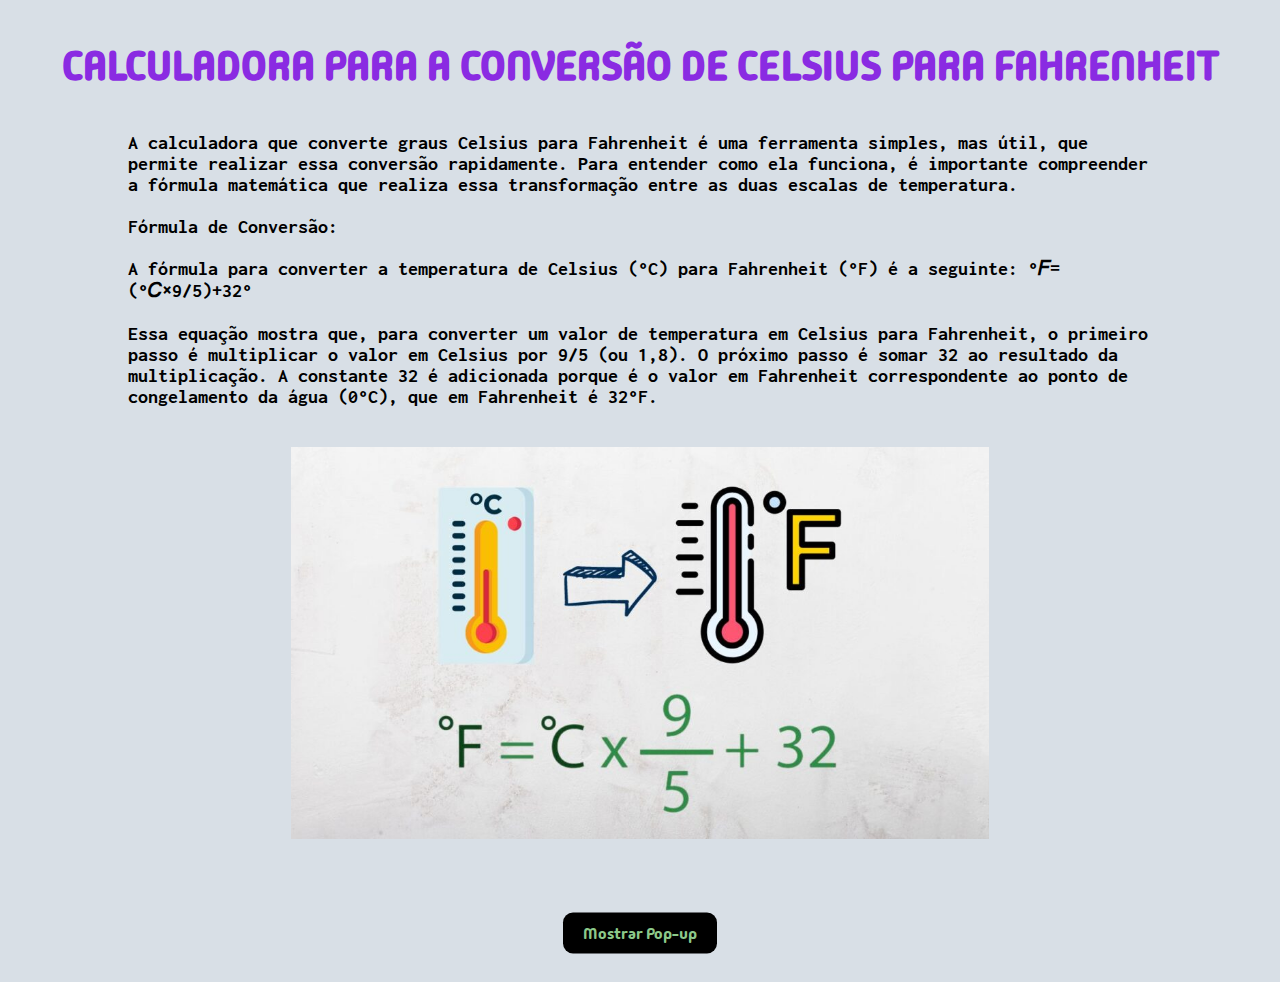
==== index.html @ 8ce26b89 "Update and rename calculadora.html to index.html" ====
<!DOCTYPE html>
<html lang="en">
<head>
    <meta charset="UTF-8">
    <meta name="viewport" content="width=device-width, initial-scale=1.0">
    <title>Calculadora Fahrenheit</title>
    <link rel="stylesheet" href="style.css">
</head>
<body>
    <main>
        <div class="texto">
            <h1 class="titulo">CALCULADORA PARA A CONVERSÃO DE CELSIUS PARA FAHRENHEIT </h1>
            <h4 class="paragra">

A calculadora que converte graus Celsius para Fahrenheit é uma ferramenta simples, mas útil, que permite realizar essa conversão rapidamente. Para entender como ela funciona, é importante compreender a fórmula matemática que realiza essa transformação entre as duas escalas de temperatura.
<br><br>
Fórmula de Conversão:
<br><br>
A fórmula para converter a temperatura de Celsius (°C) para Fahrenheit (°F) é a seguinte:

°𝐹=(°𝐶×9/5)+32°
<br><br>
Essa equação mostra que, para converter um valor de temperatura em Celsius para Fahrenheit, o primeiro passo é multiplicar o valor em Celsius por 9/5 (ou 1,8). O próximo passo é somar 32 ao resultado da multiplicação. A constante 32 é adicionada porque é o valor em Fahrenheit correspondente ao ponto de congelamento da água (0°C), que em Fahrenheit é 32°F.
</h4>
<div class="img">
    <img src="conver.jpg" alt="">
</div>

        </div>




        <div class="pop">
            <button onclick="showPopup()">Mostrar Pop-up</button>
        </div>

        <div class="popup-overlay" id="popupOverlay"></div>
        <div class="popup" id="popup">
            <h2>Calculadora Conversão de Celsius para Fahrenheit</h2>
            <div class="calculadora">
                <div class="input">
                    <label>Temperatura em °C:</label>
                    <input type="number" id='temperatura'>
                </div>
                <button id='calcular'>Calcular</button>
            </div>
            <div class="resultado">
                <div class="result" id='resultado'></div>
            </div>
            <div class="fechar">
                <button onclick="closePopup()">Fechar</button>
            </div>
        </div>
      </main>
    <script src="java.js"></script>
</body>
</html>
---- style.css ----
@import url('https://fonts.googleapis.com/css2?family=Inconsolata:wght@200..900&family=Indie+Flower&family=Kanit:ital,wght@0,100;0,200;0,300;0,400;0,500;0,600;0,700;0,800;0,900;1,100;1,200;1,300;1,400;1,500;1,600;1,700;1,800;1,900&family=Kode+Mono:wght@400..700&family=Madimi+One&family=Poppins:ital,wght@0,100;0,200;0,300;0,400;0,500;0,600;0,700;0,800;0,900;1,100;1,200;1,300;1,400;1,500;1,600;1,700;1,800;1,900&display=swap');

*{
    box-sizing: border-box;
    text-decoration: none;
    list-style: none;
    scroll-behavior: smooth;
}

body{
    background-color: rgb(216, 223, 230);
}

.popup {
    font-family: "Inconsolata", serif;
    display: none;
    position: fixed;
    width: 52%; 
    height: 43%;
    max-width: 800px; 
    max-height: 600px;
    left: 50%;
    top: 50%;
    transform: translate(-50%, -50%);
    border: 1px solid #ccc;
    padding: 20px;
    background-color: rgb(216, 208, 211);
    box-shadow: 0 0 10px rgba(0, 0, 0, 0.1);
    z-index: 1000;
}
.popup-overlay {
    display: none;
    position: fixed;
    top: 0;
    left: 0;
    width: 100%;
    height: 100%;
    background: rgba(0, 0, 0, 0.5);
    z-index: 999;
}

.pop button{
    margin-top: 50px;
    font-family: "Madimi One", serif;
    position: relative; 
    left: 50%; 
    top: 80%; 
    transform: translate(-50%, -50%); 
    padding: 10px 20px; 
    background-color: black;
    color: rgb(140, 201, 138);
    border: none; 
    cursor: pointer; 
    font-size: 16px;
    border-radius: 10px;
}

.fechar button{
    position: fixed;
    right: 5%; 
    top: 90%;
}

.calculadora{
    display: flex;
    gap: 20px;
}
.calculadora button{
    border-radius: 10px;
}

.resultado{
    text-align: center;
    margin: 10% 0 0 10px;
}

.texto{
    margin: 40px 4%;
}

.titulo{
    font-size: 40px;
    font-family: "Madimi One", serif;
    text-align: center;
    color: blueviolet;
}

.paragra{
    margin: 40px 6%;
    font-size: 20px;
    font-family: "Inconsolata", serif;
}

.texto img{
    width: 60%;
}

.texto .img{
    text-align: center;
}
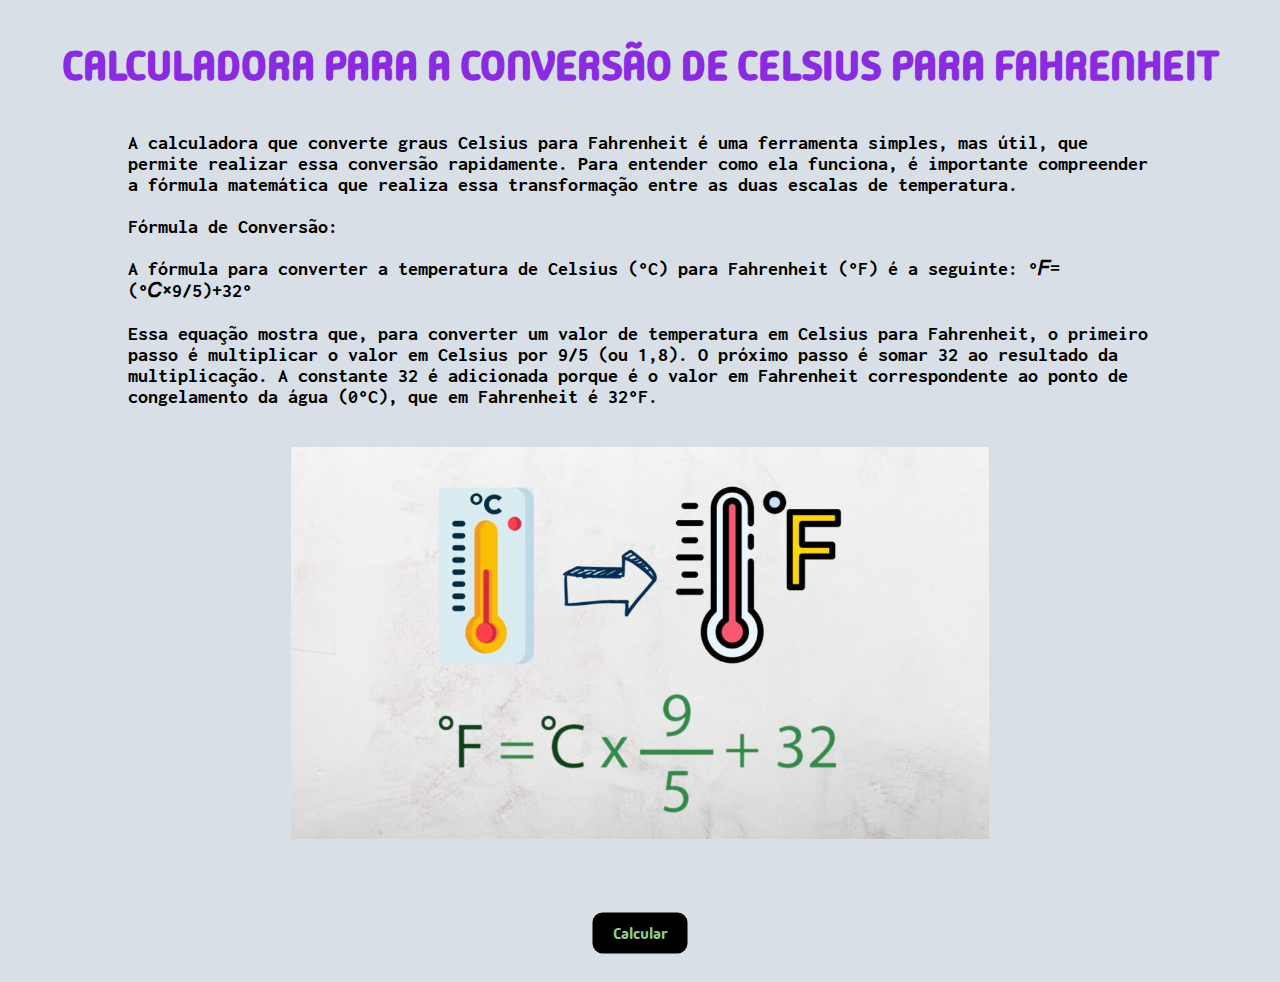
==== commit b6b6e51c: "Update index.html" ====
--- a/index.html
+++ b/index.html
@@ -1,5 +1,5 @@
 <!DOCTYPE html>
-<html lang="en">
+<html lang="pt-br">
 <head>
     <meta charset="UTF-8">
     <meta name="viewport" content="width=device-width, initial-scale=1.0">
@@ -28,11 +28,8 @@
 
         </div>
 
-
-
-
         <div class="pop">
-            <button onclick="showPopup()">Mostrar Pop-up</button>
+            <button onclick="showPopup()">Calcular</button>
         </div>
 
         <div class="popup-overlay" id="popupOverlay"></div>
